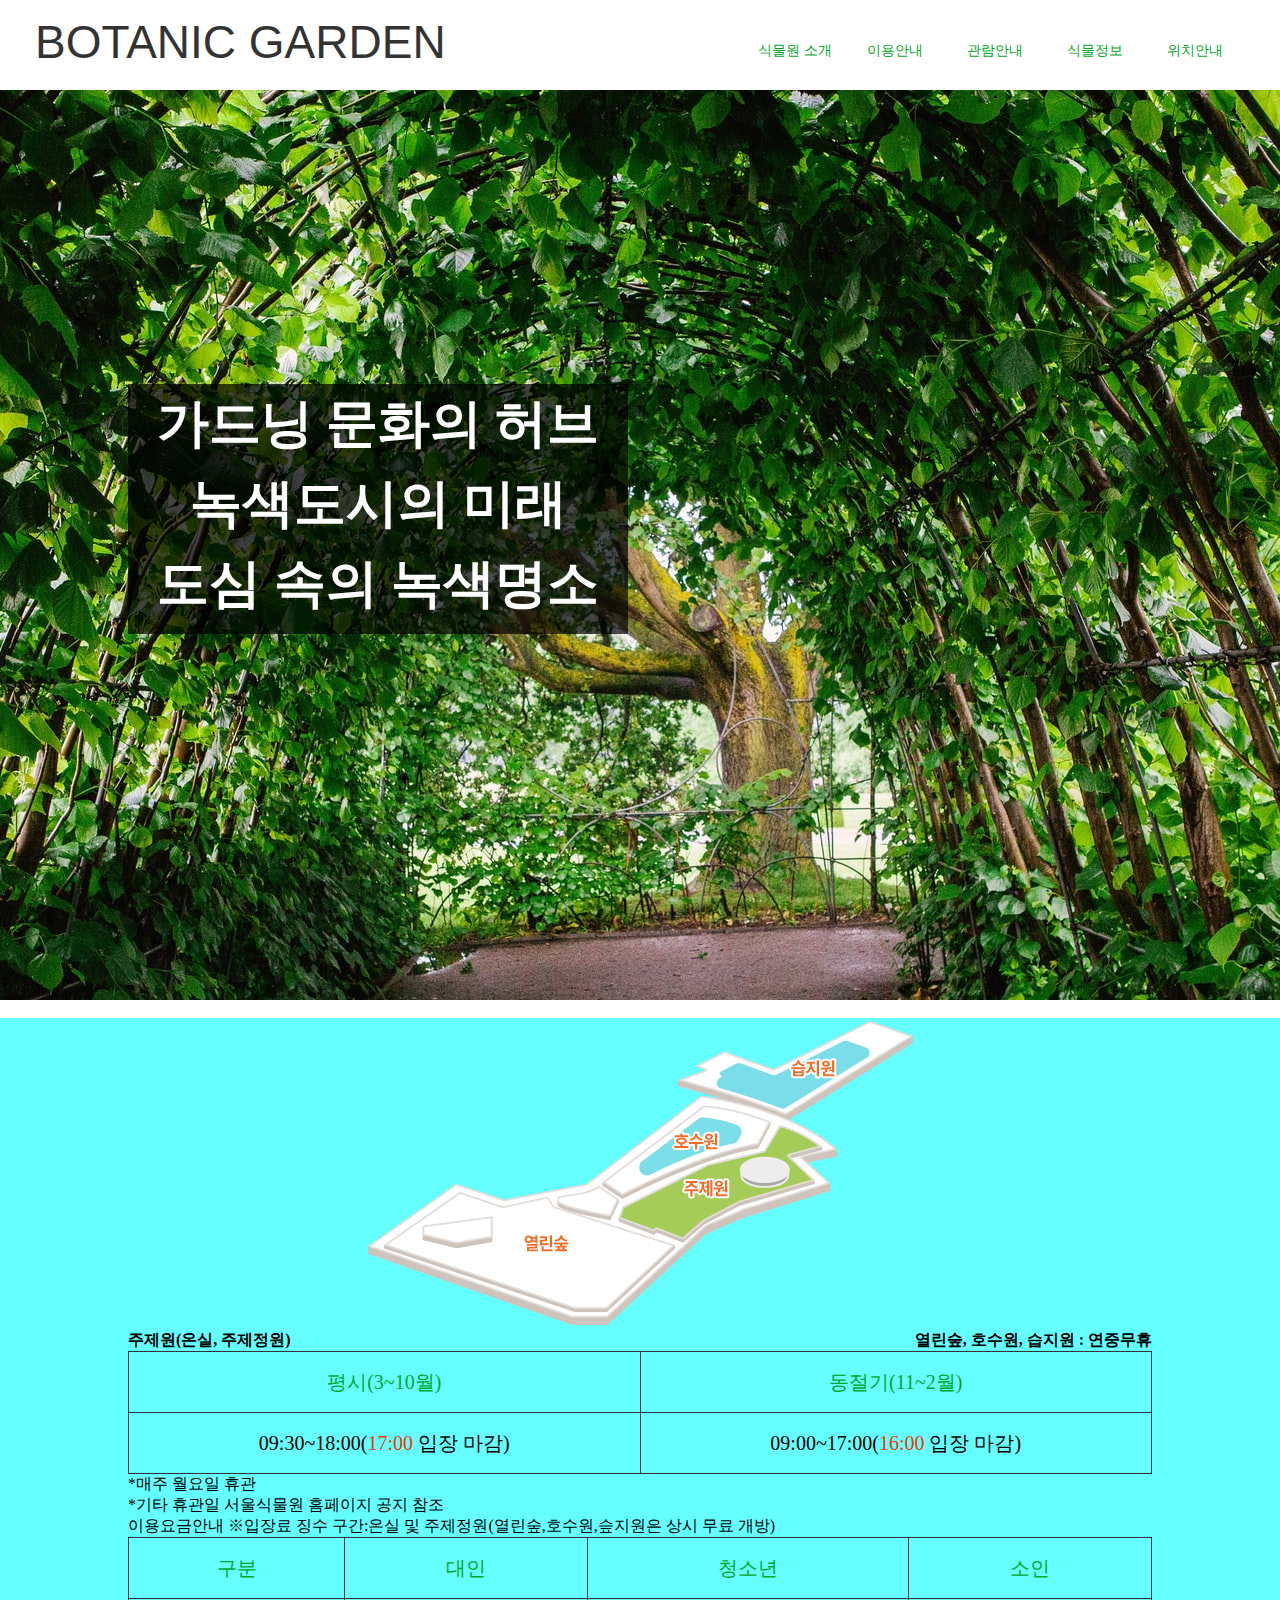
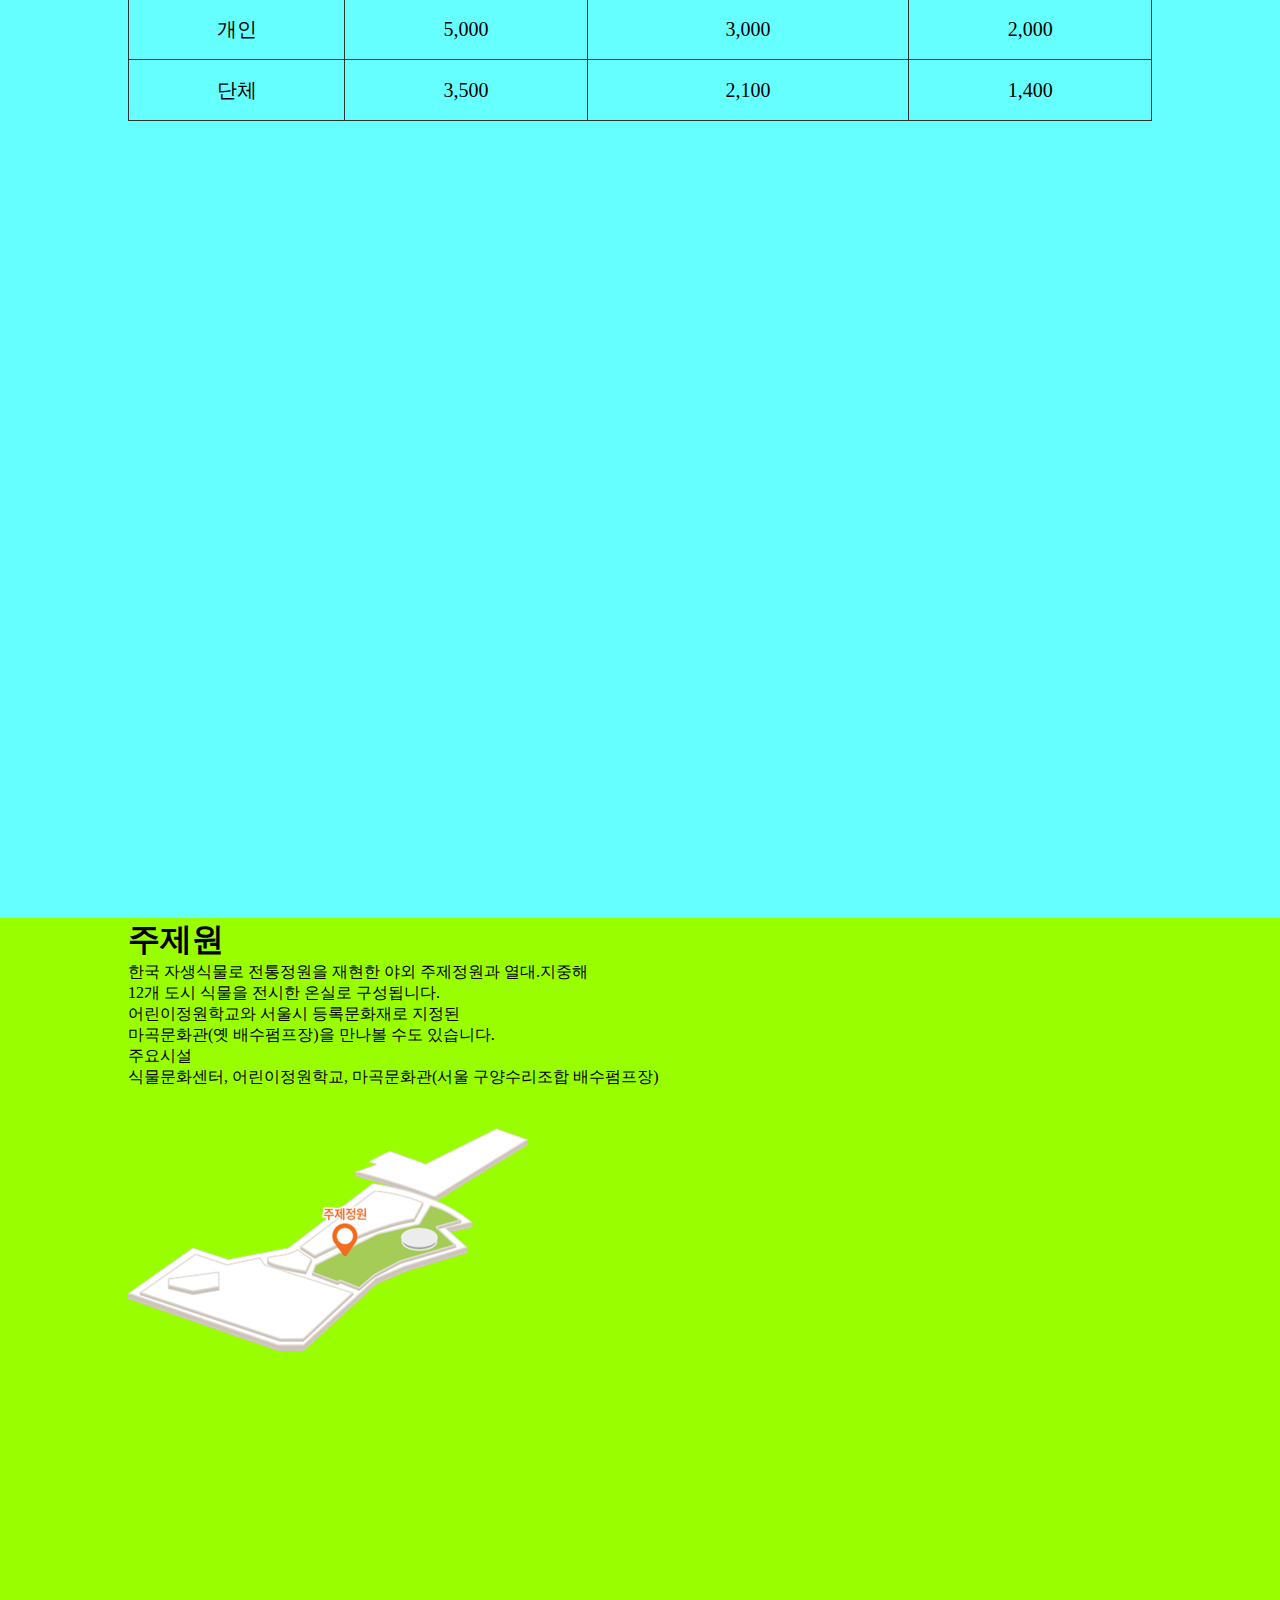
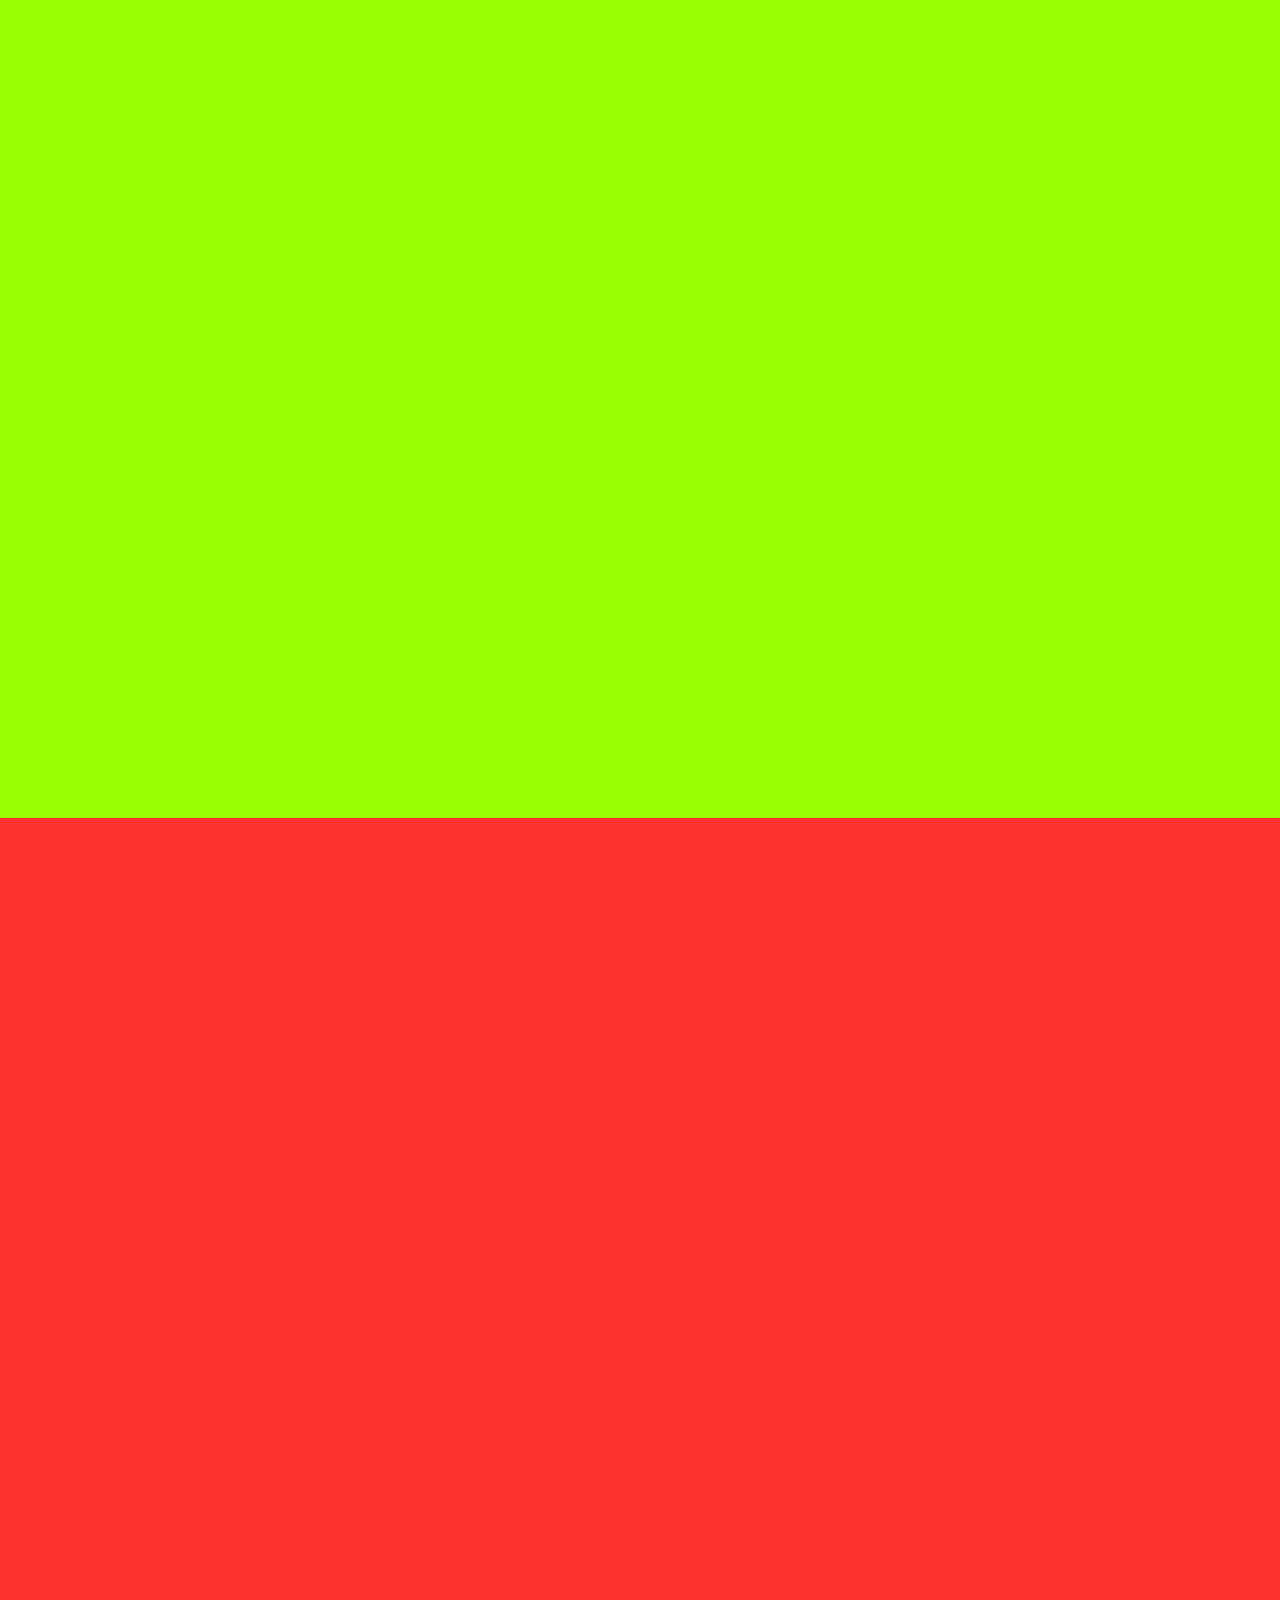
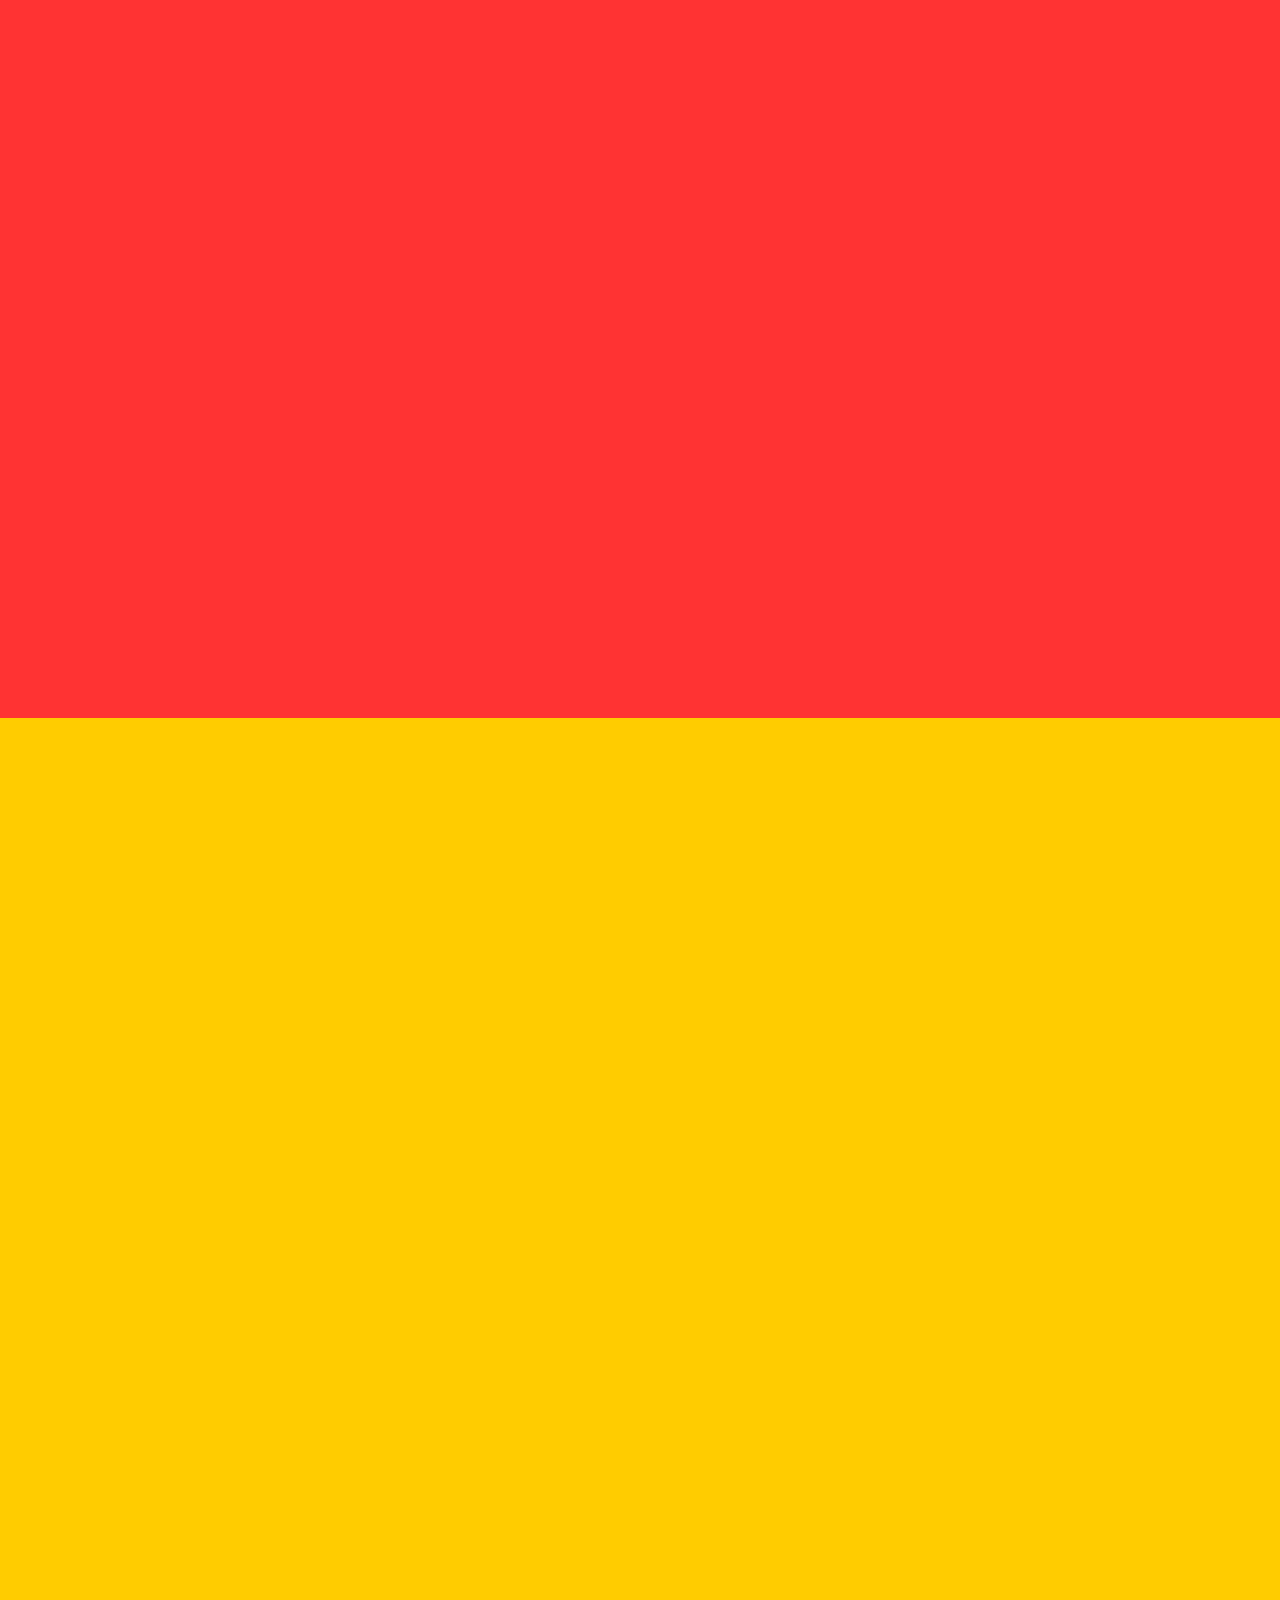
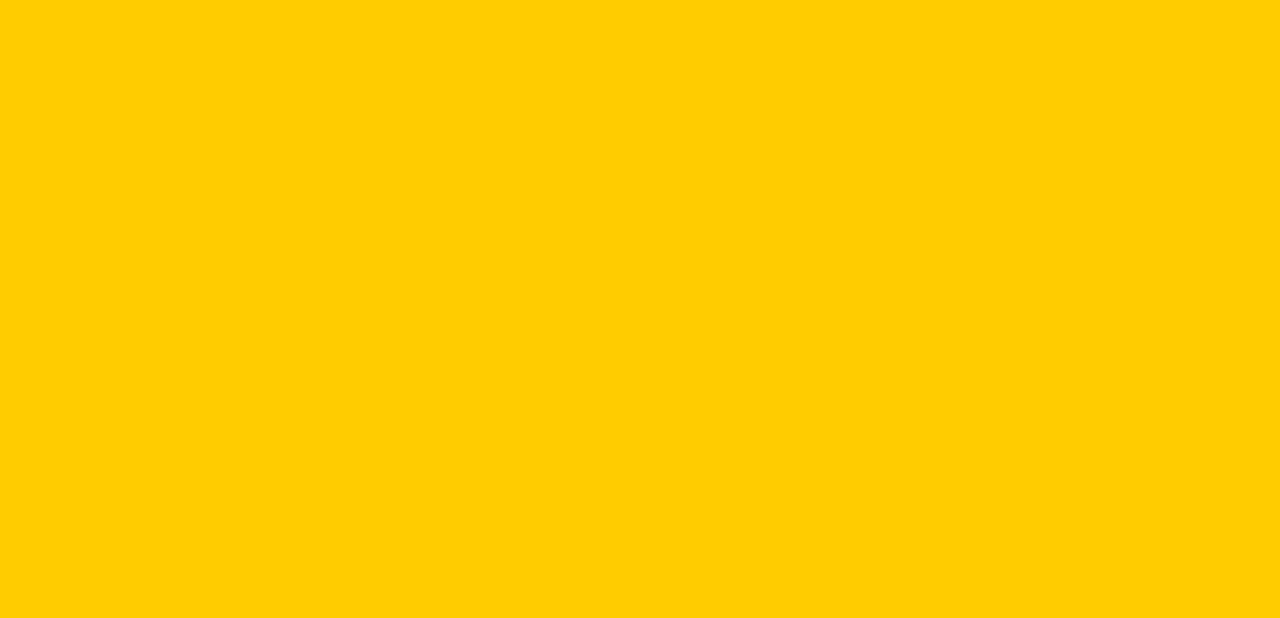
==== garden.html @ 1e791f58 "v1.0" ====
<!doctype html>
<html>
<head>
<meta charset="utf-8">
<title>Untitled Document</title>
<link rel="stylesheet" href="css/garden.css">

</head>

<body>
<div id="section01">
    <div class="menu_box">
        <div class="logo"><a href="#section01">BOTANIC GARDEN</a></div>
        <ul>
            <li><a href="#section01">식물원 소개</a></li>
            <li><a href="#section02">이용안내</a></li>
            <li><a href="#section03">관람안내</a></li>
            <li><a href="#section04">식물정보</a></li>
            <li><a href="#section05">위치안내</a></li>
        </ul>
    </div>
    <div class="box">
        <p>가드닝 문화의 허브<br>
            녹색도시의 미래<br>
            도심 속의 녹색명소
        </p>
    </div>
</div>
<!-- section01 end -->
<div class="clearfix"></div>
<div id="section02">
    <div class="container">
        <div class="image1">
            <img src="images/g-map.png" alt="식물원안내도">
        </div>
        <div class="ul">
            <div class="t-left">
                주제원(온실, 주제정원)
            </div>
            <div class="t-right">
                열린숲, 호수원, 습지원 : 연중무휴
            </div>
            <div class="clearfix"></div>
            <div>
                <table class="t1">
                    <tr class="fc">
                        <td>평시(3~10월)</td>
                        <td>동절기(11~2월)</td>
                    </tr>
                    <tr>
                        <td>09:30~18:00(<span>17:00</span> 입장 마감)</td>
                        <td>09:00~17:00(<span>16:00</span> 입장 마감)</td>
                    </tr>
                </table>
            </div>
            <div>
                <p>
                    *매주 월요일 휴관<br>
                    *기타 휴관일 서울식물원 홈페이지 공지 참조
                </p>
                <div class="tit">
                    <p>
                        이용요금안내 ※입장료 징수 구간:온실 및 주제정원(열린숲,호수원,슾지원은 상시 무료 개방)
                    </p>
                </div>
                <table class="t2">
                    <tr class="color-g">
                        <td>구분</td>
                        <td>대인</td>
                        <td>청소년</td>
                        <td>소인</td>
                    </tr>
                    <tr>
                        <td>개인</td>
                        <td>5,000</td>
                        <td>3,000</td>
                        <td>2,000</td>
                    </tr>
                    <tr>
                        <td>단체</td>
                        <td>3,500</td>
                        <td>2,100</td>
                        <td>1,400</td>
                    </tr>
                </table>
            </div>
        </div>
    </div>
</div>
<!-- section02 end -->

<div id="section03">
    <div class="container">
        <div class="text">
            <h1>주제원</h1>
            <p>한국 자생식물로 전통정원을 재현한 야외 주제정원과 열대.지중해<br>
                12개 도시 식물을 전시한 온실로 구성됩니다.<br>
                어린이정원학교와 서울시 등록문화재로 지정된<br>
                마곡문화관(옛 배수펌프장)을 만나볼 수도 있습니다.
            </p>
            <div class="facil">
                <p><span>주요시설</span></p>
                <p>식물문화센터, 어린이정원학교, 마곡문화관(서울 구양수리조합 배수펌프장)</p>
            </div>
        </div>
        <div class="image2">
            <img src="images/g-map2.png" alt="주제정원위치">
        </div>
    </div>
</div>
<!-- section03 end -->

<div id="section04">

</div>
<!-- section04 end -->

<div id="section05">

</div>
<!-- section05 end -->

<script>
	/**스크롤이 설정한 높이 이상 내려갔을때 스타일추가하기**/
	if (jQuery(window).width() > 0) {
    jQuery(window).on("scroll",function(ev){
        if(jQuery(window).scrollTop() > 150 ) { /**높이 픽셀 조정**/
            jQuery('.menu_box').addClass('fixed');  /**위의 높이에서 .fixed 클래스를 추가합니다. 스타일에서 자유롭게 수치 조절 가능합니다.**/
        }
        else{
			jQuery('.menu_box').removeClass('fixed');
        }
        return false;
    });
	}
	
	/**마우스 부드럽게 해당위치로 이동**/
	$(function(){
	   $('a[href^=#]').click(function() {
		  var speed = 800;
		  var href= $(this).attr("href");
		  var target = $(href == "#" || href == "" ? 'html' : href);
		  var position = target.offset().top;
		  $('body,html').animate({scrollTop:position}, speed, 'swing');
		  return false;
	   });
	});
</script>
</body>
</html>
---- css/garden.css ----
*{list-style:none; margin:0; padding:0;}

.clearfix{
    content:"";
    clear:both;
    display:block;
}

	
#section01{
	width:100%; height:1000px; background:#FFF url(../images/bg_main.jpg) top center no-repeat;}
	/* section01 end */
#section02{
	width:100%; height:1500px; background:#6ff;}
	/* section02 end */
#section03{
	width:100%; height:1500px; background:#9F0;}
	/* section03 end */
#section04{
	width:100%; height:1500px; background:#F33;}
	/* section04 end */
#section05{
	width:100%; height:1500px; background:#FC0;}
    /* section05 end */
.menu_box{
	width:100%; height:90px; background:#fff; color:#02a82b; position:fixed; transition:all 0.5s ease-in-out; -webkit-transition:all 0.5s ease-in-out; z-index: 100;}
	
.fixed{
background:rgba(0,0,0,0.5); transition:all 0.5s ease-in-out; -webkit-transition:all 0.5s ease-in-out;}

.logo a{
font-size:46px; padding:15px 0 0 35px; float:left; color:#333; font-family: 'Open Sans',Arial,Helvetica,sans-serif; text-decoration:none;}

.menu_box > ul{
float:right; padding:0 35px 0 0;}

.menu_box li{
float:left; text-align:center; width:100px; }

.menu_box li a{
text-decoration:none; color:#02a82b; line-height:100px; font-family: 'Open Sans',Arial,Helvetica,sans-serif; font-size:14px;}

/**메뉴부분 마우스 오버시 색상 **/
.menu_box li a:hover{
	border-top:2px solid #eb3900; padding-top:40px; color:#eb3900;}
	
.menu_box li:nth-child(2) a:hover{
	border-top:2px solid #eb3900; padding-top:40px; color:#eb3900;}
	
.menu_box li:nth-child(3) a:hover{
	border-top:2px solid #eb3900; padding-top:40px; color:#eb3900;}
	
.menu_box li:nth-child(4) a:hover{
	border-top:2px solid #eb3900; padding-top:40px; color:#eb3900;}
	
.menu_box li:nth-child(5) a:hover{
	border-top:2px solid #eb3900; padding-top:40px; color:#eb3900;}
.box{
	width: 500px; 
	height: 250px;
    background: rgba(0,0,0,0.7);
    margin: 30% 10%;
	float: left;
	display: block;
}
.box p{
    font-size: 52px;
    font-weight: bold;
	text-align: center;
	line-height: 80px;
    color: #fff;
}

/* section02 */
.container{
	width: 80%;
	position: relative;
	margin: 0 auto;
}
.image1{
	text-align: center;
}
.ul{
	width: 100%;
	margin: 0 auto;
	position: relative;
}
.t-left{
	position: relative;
	float: left;
	font-weight: bold;
}
.t-right{
	position: relative;
	float: right;
	font-weight: bold;
}
table{
    border-collapse: collapse;
	width: 100%;
	margin: 0 auto;
	position: relative;
}
.t1 .fc td{
	color: #02a82b;
}
td{
	border: 1px solid #333;
	height: 60px;
}
.t1{
	font-size: 20px;
	text-align: center;
	float: left;
}
.t1 span{
	color: #eb3900;
}
.t2{
	font-size: 20px;
	text-align: center;
}
.t2 .color-g td{
	color: #02a82b;
}

/* section02 end */
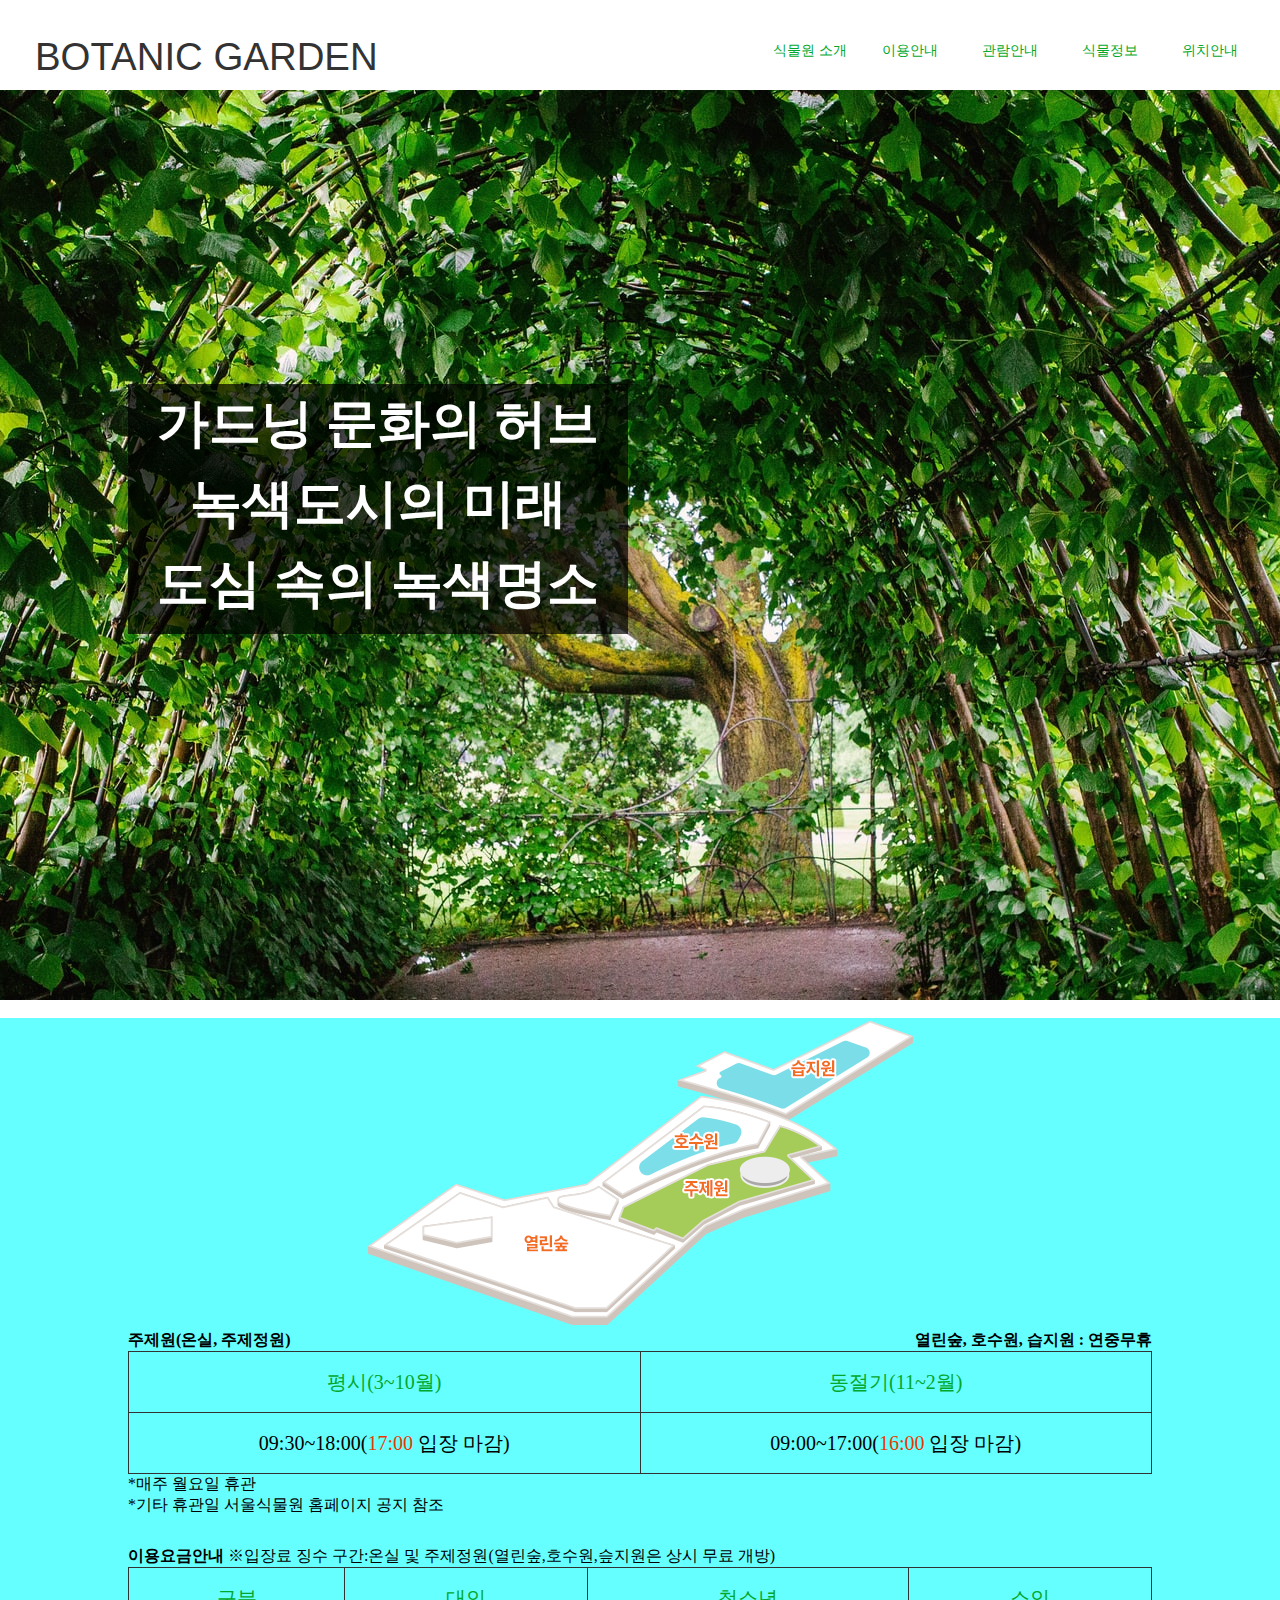
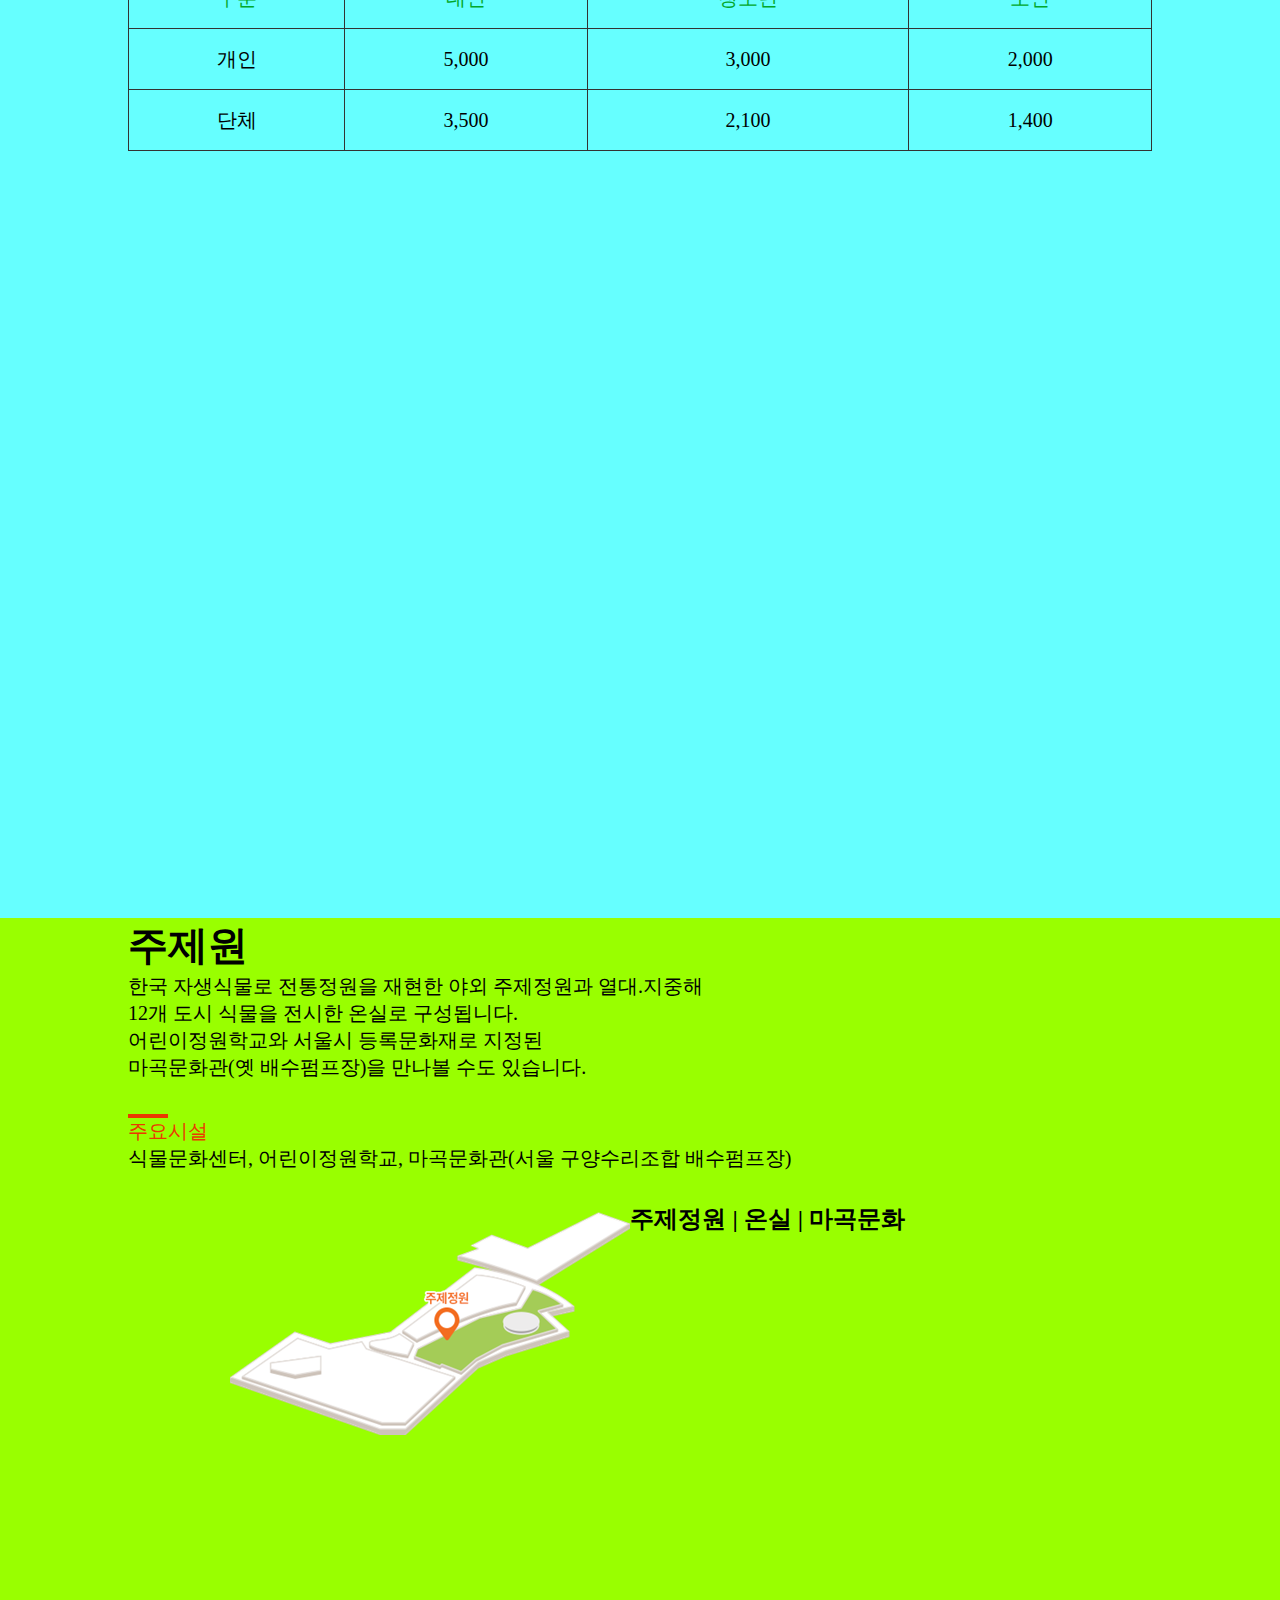
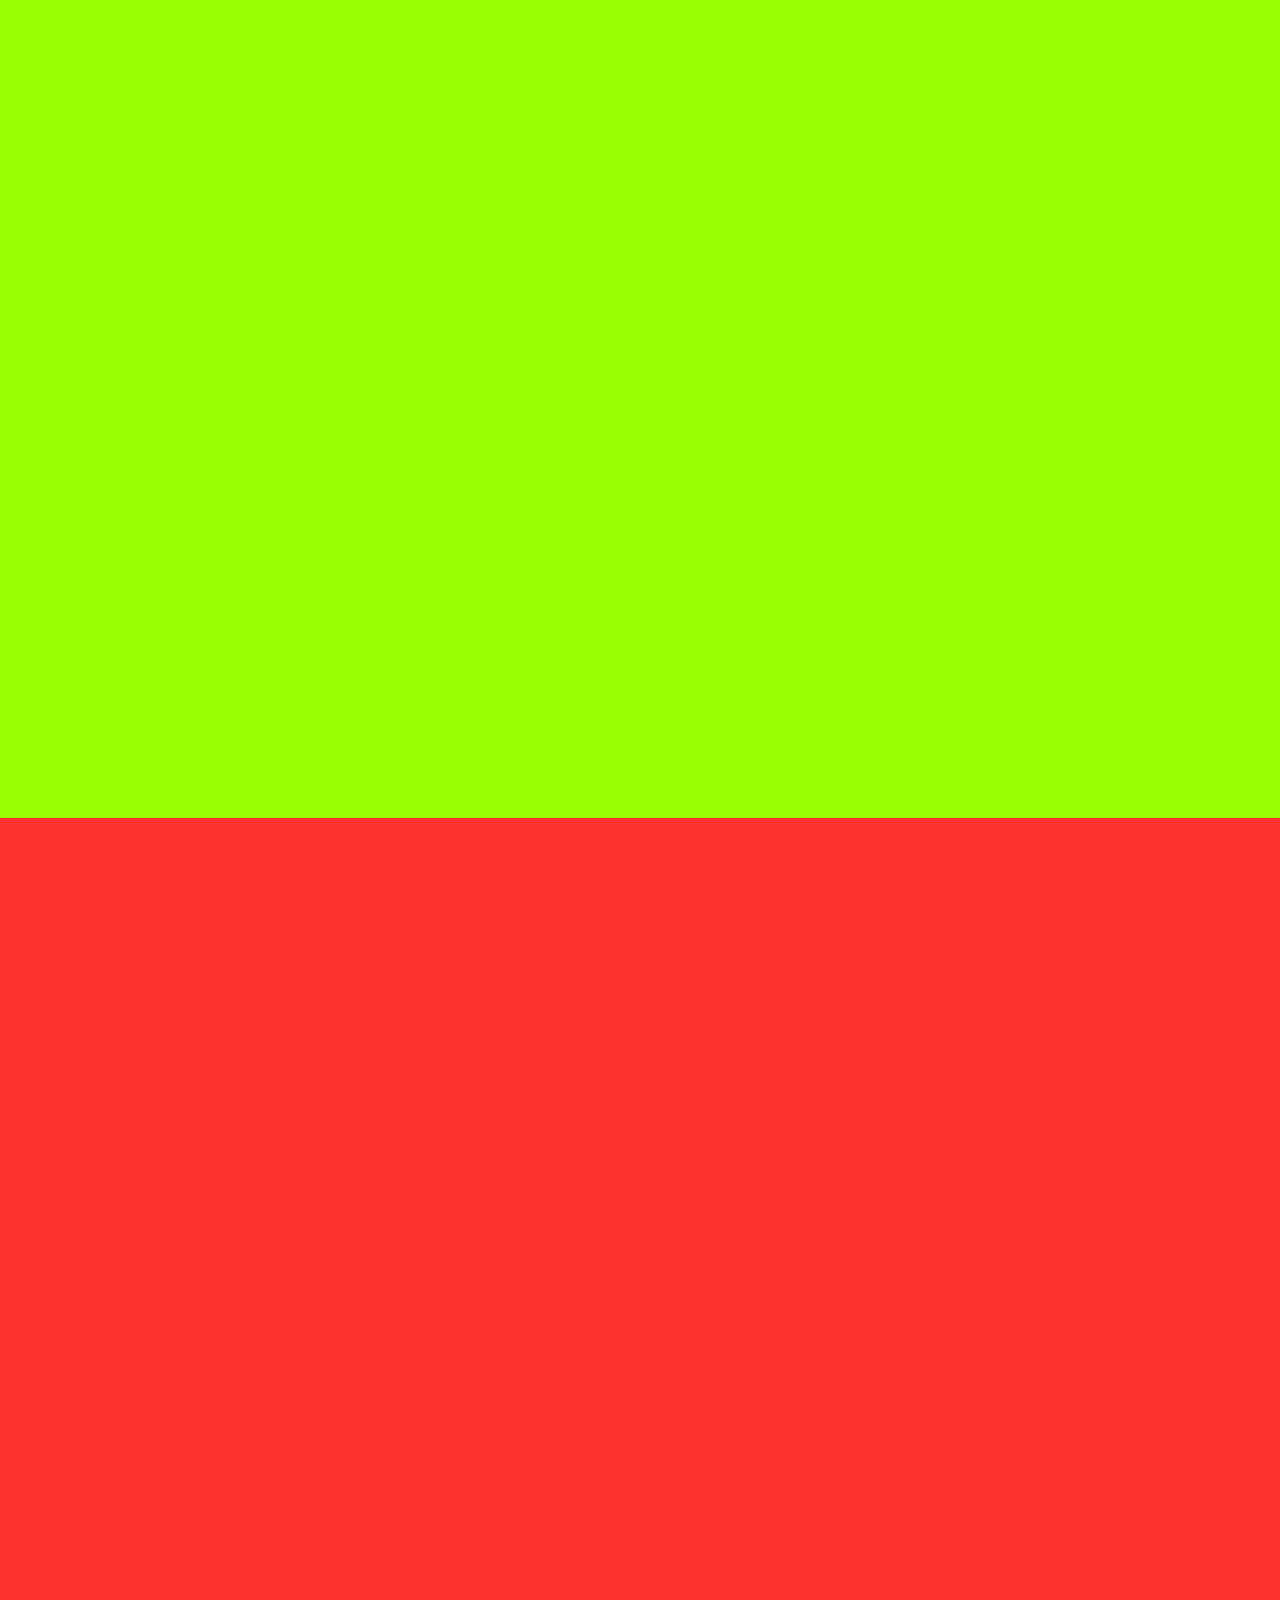
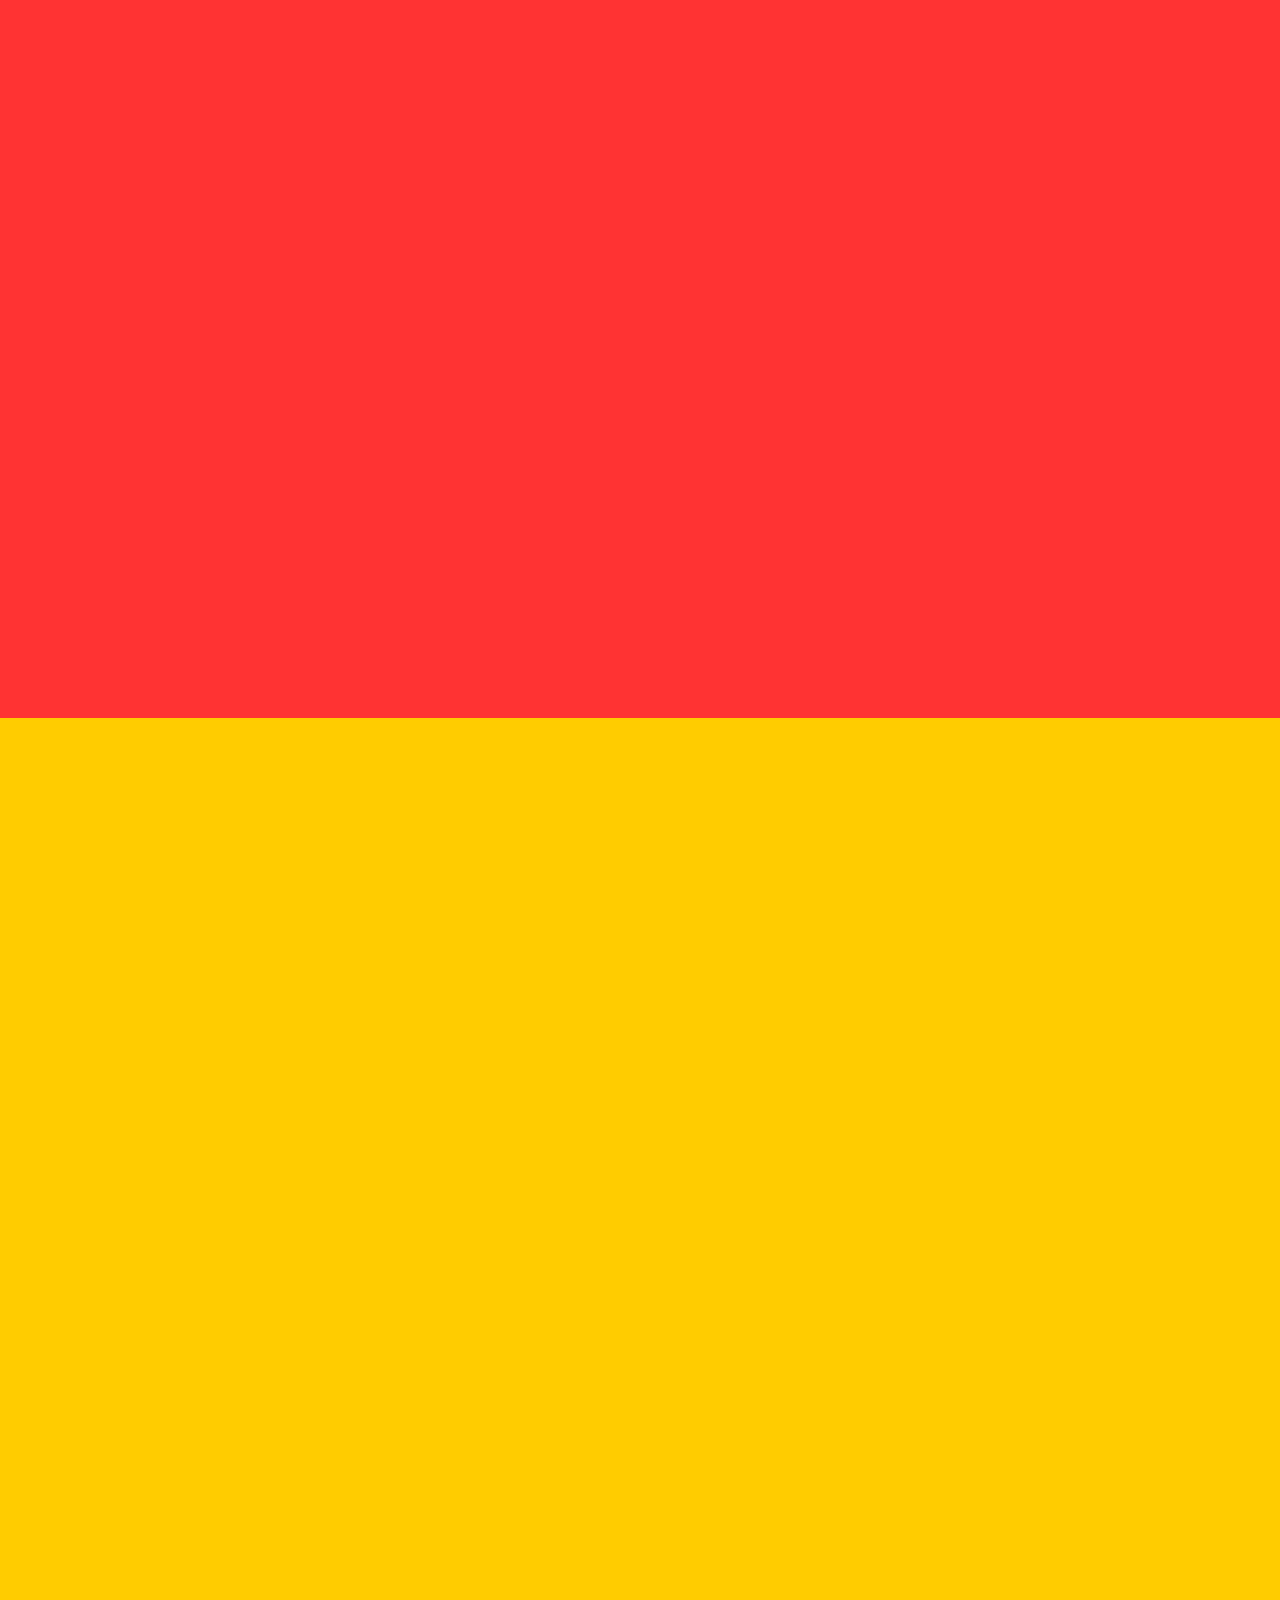
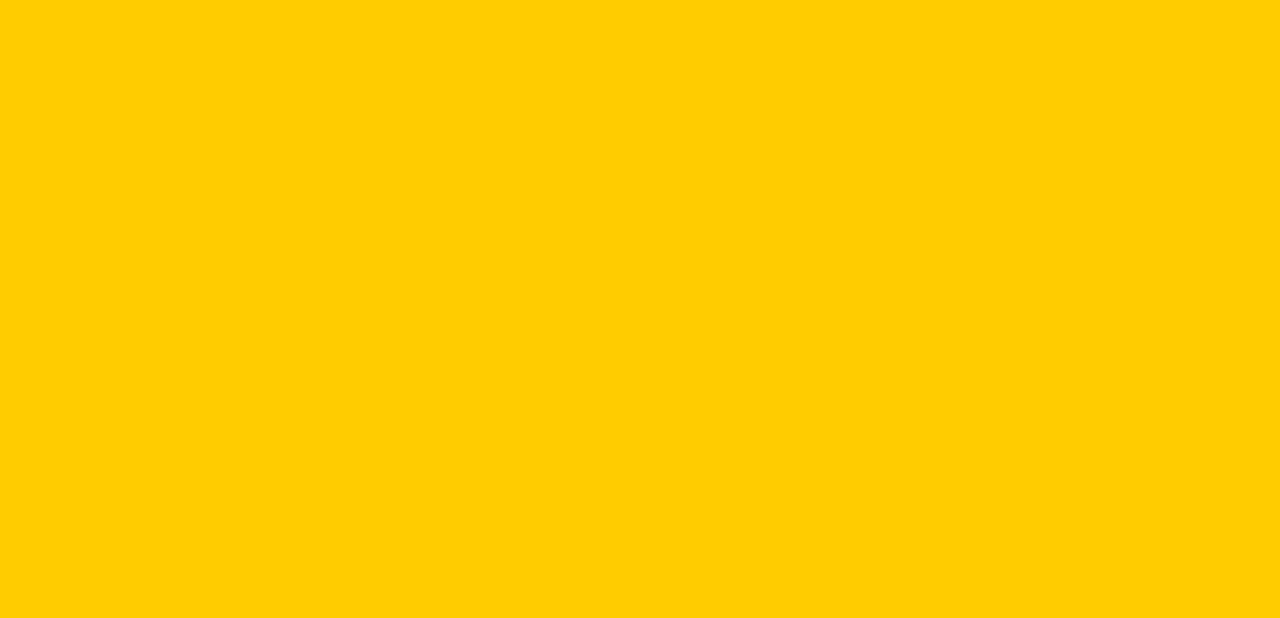
==== commit 8e174f14: "v1.1" ====
--- a/garden.html
+++ b/garden.html
@@ -54,13 +54,13 @@
                 </table>
             </div>
             <div>
-                <p>
+                <p class="bt">
                     *매주 월요일 휴관<br>
                     *기타 휴관일 서울식물원 홈페이지 공지 참조
                 </p>
                 <div class="tit">
                     <p>
-                        이용요금안내 ※입장료 징수 구간:온실 및 주제정원(열린숲,호수원,슾지원은 상시 무료 개방)
+                        <span>이용요금안내</span>  ※입장료 징수 구간:온실 및 주제정원(열린숲,호수원,슾지원은 상시 무료 개방)
                     </p>
                 </div>
                 <table class="t2">
@@ -91,7 +91,7 @@
 
 <div id="section03">
     <div class="container">
-        <div class="text">
+        <div class="text1">
             <h1>주제원</h1>
             <p>한국 자생식물로 전통정원을 재현한 야외 주제정원과 열대.지중해<br>
                 12개 도시 식물을 전시한 온실로 구성됩니다.<br>
@@ -99,12 +99,16 @@
                 마곡문화관(옛 배수펌프장)을 만나볼 수도 있습니다.
             </p>
             <div class="facil">
-                <p><span>주요시설</span></p>
+                <div class="span"></div>
+                <p>주요시설</p>
                 <p>식물문화센터, 어린이정원학교, 마곡문화관(서울 구양수리조합 배수펌프장)</p>
             </div>
         </div>
         <div class="image2">
             <img src="images/g-map2.png" alt="주제정원위치">
+        </div>
+        <div class="text2">
+            <h2>주제정원  |  온실  |  마곡문화</h2>
         </div>
     </div>
 </div>
--- a/css/garden.css
+++ b/css/garden.css
@@ -29,14 +29,18 @@
 .fixed{
 background:rgba(0,0,0,0.5); transition:all 0.5s ease-in-out; -webkit-transition:all 0.5s ease-in-out;}
 
+.logo {
+	width: 40%;
+}
+
 .logo a{
-font-size:46px; padding:15px 0 0 35px; float:left; color:#333; font-family: 'Open Sans',Arial,Helvetica,sans-serif; text-decoration:none;}
+font-size:3vw; padding:35px 0 0 35px; float:left; color:#333; font-family: 'Open Sans',Arial,Helvetica,sans-serif; text-decoration:none;}
 
 .menu_box > ul{
-float:right; padding:0 35px 0 0;}
+	float:right; padding:0 20px 0 0;}
 
 .menu_box li{
-float:left; text-align:center; width:100px; }
+	float:left; text-align:center; width:100px; }
 
 .menu_box li a{
 text-decoration:none; color:#02a82b; line-height:100px; font-family: 'Open Sans',Arial,Helvetica,sans-serif; font-size:14px;}
@@ -112,10 +116,15 @@
 .t1{
 	font-size: 20px;
 	text-align: center;
-	float: left;
+}
+.bt{
+	margin-bottom: 30px;
 }
 .t1 span{
 	color: #eb3900;
+}
+.tit span{
+	font-weight: bold;
 }
 .t2{
 	font-size: 20px;
@@ -125,4 +134,36 @@
 	color: #02a82b;
 }
 
-/* section02 end */+/* section02 end */
+
+/* section03 */
+
+.text1{
+	font-size: 20px;
+	float: left;
+}
+.facil{
+	font-size: 20px;
+	margin-top: 5%;
+}
+.facil .span{
+	content: "";
+	width: 40px;
+	height: 4px;
+	background-color: #eb3900;
+}
+.facil > p:nth-of-type(1) {
+	color: #eb3900;
+}
+.image2{
+	float: left;
+	margin-left: 10%;
+}
+.text2{
+	margin-top: 3%;
+	float: left;
+}
+.text2>p{
+	font-size: 20px;
+	text-align: center;
+}